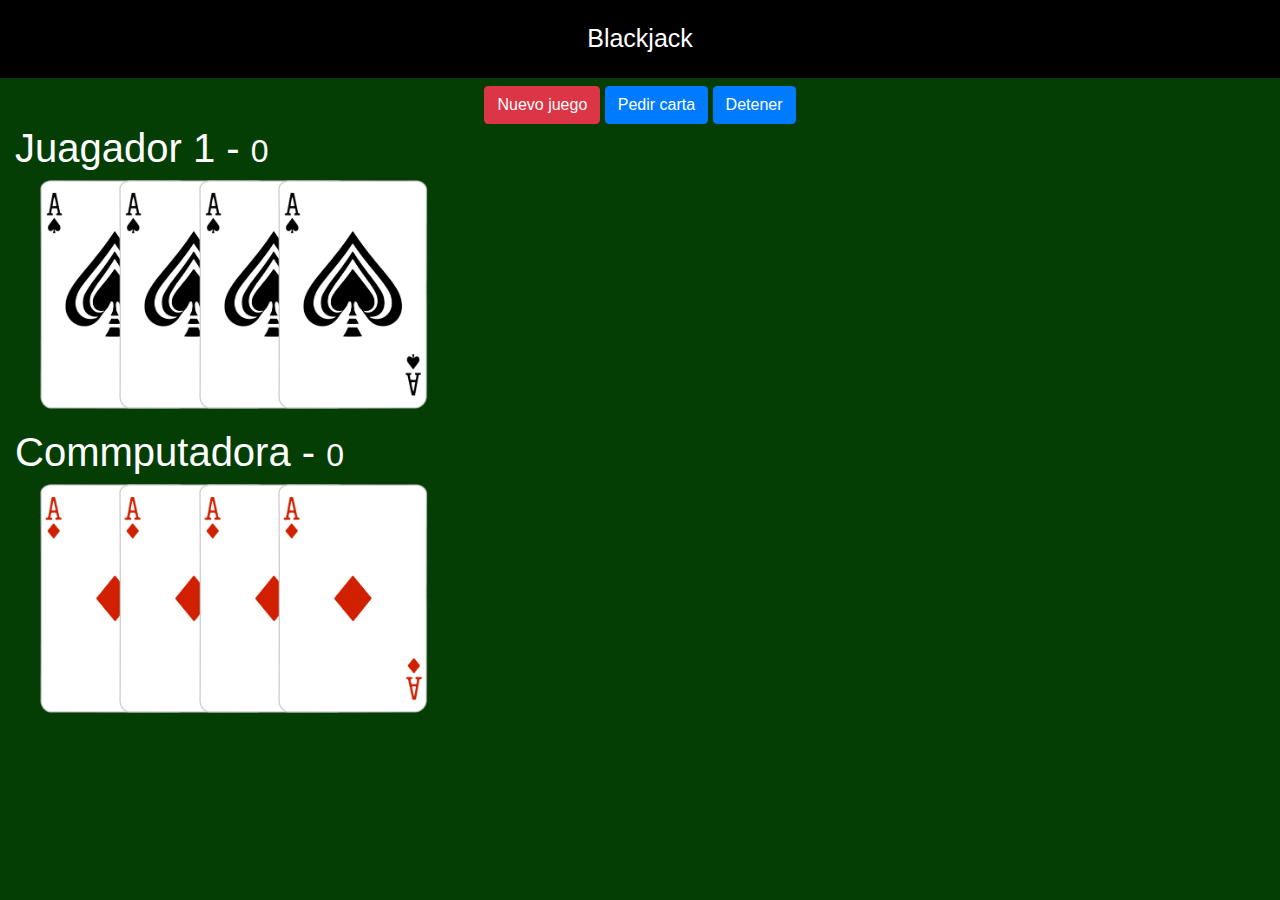
==== 0.2-Blackjack/index.html @ 06f51f06 "bj1" ====
<!DOCTYPE html>
<html lang="en">
<head>
    <meta charset="UTF-8">
    <meta name="viewport" content="width=device-width, initial-scale=1.0">
    <link rel="stylesheet" href="https://cdn.jsdelivr.net/npm/bootstrap@4.4.1/dist/css/bootstrap.min.css" integrity="sha384-Vkoo8x4CGsO3+Hhxv8T/Q5PaXtkKtu6ug5TOeNV6gBiFeWPGFN9MuhOf23Q9Ifjh" crossorigin="anonymous">
    <link rel="stylesheet" href="assets/css/style.css">
    <title>Blackjack</title>
</head>
<body>

    <header class="titulo"> Blackjack </header>

    <div class="row mt-2">
        <div class="col text-center">

        <button class="btn btn-danger"> Nuevo juego </button>
        <button class="btn btn-primary"> Pedir carta </button>
        <button class="btn btn-primary"> Detener </button>

        </div>
    </div>

    <div class="row container">
        <div class="col">

            <h1> Juagador 1 - <small> 0 </small> </h1>
            <div id="jugador-cartas">
                <img class="carta" src="assets/cartas/AS.png">
                <img class="carta" src="assets/cartas/AS.png">
                <img class="carta" src="assets/cartas/AS.png">
                <img class="carta" src="assets/cartas/AS.png">
            </div>

        </div>
    </div>


    <div class="row container mt-2">
        <div class="col">

            <h1> Commputadora - <small> 0 </small> </h1>
            <div id="computadora-cartas">
                <img class="carta" src="assets/cartas/AD.png">
                <img class="carta" src="assets/cartas/AD.png">
                <img class="carta" src="assets/cartas/AD.png">
                <img class="carta" src="assets/cartas/AD.png">
            </div>

        </div>
    </div>





    

    <script src="assets/js/juego.js"></script>

</body>
</html>
---- 0.2-Blackjack/assets/css/style.css ----
html, body {
    margin: 0px;
    background-color: rgb(4, 62, 4);
    color: white;
}
.titulo {
    text-align: center;
    background-color: black;
    color: white;
    padding: 20px;
    font-size: 25px;
}

.carta {
    position: relative;
    width: 150px;
    left: 100px;
    margin-left: -75px;

}

#computadora-cartas, #jugador-cartas {
    height: 240px;
}
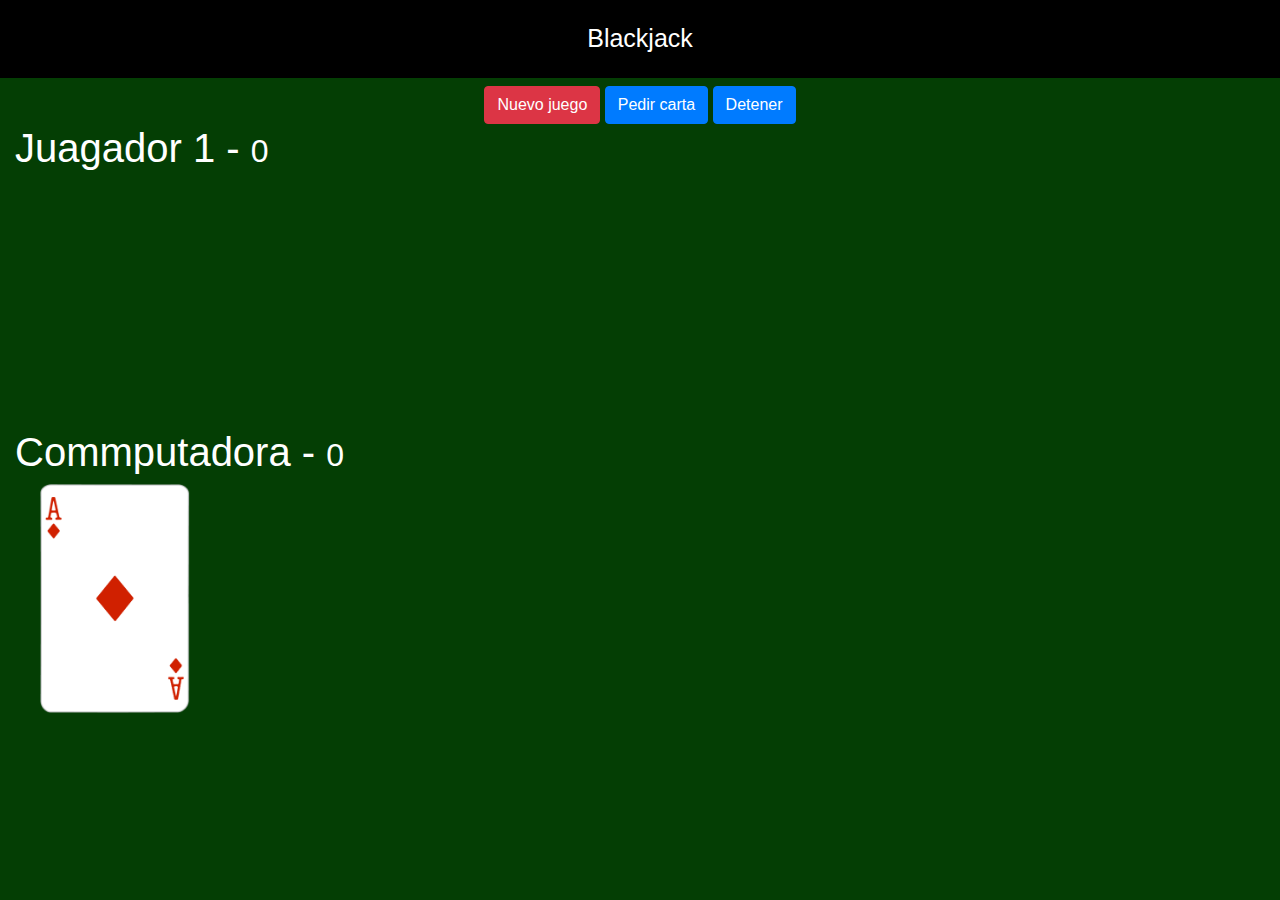
==== commit eeb65adb: "eventocarta" ====
--- a/0.2-Blackjack/index.html
+++ b/0.2-Blackjack/index.html
@@ -12,11 +12,11 @@
     <header class="titulo"> Blackjack </header>
 
     <div class="row mt-2">
-        <div class="col text-center">
+        <div id="divBotones" class="col text-center">
 
-        <button class="btn btn-danger"> Nuevo juego </button>
-        <button class="btn btn-primary"> Pedir carta </button>
-        <button class="btn btn-primary"> Detener </button>
+        <button id="btnNuevo" class="btn btn-danger"> Nuevo juego </button>
+        <button id="btnPedir" class="btn btn-primary"> Pedir carta </button>
+        <button id="btnDetener" class="btn btn-primary"> Detener </button>
 
         </div>
     </div>
@@ -26,10 +26,7 @@
 
             <h1> Juagador 1 - <small> 0 </small> </h1>
             <div id="jugador-cartas">
-                <img class="carta" src="assets/cartas/AS.png">
-                <img class="carta" src="assets/cartas/AS.png">
-                <img class="carta" src="assets/cartas/AS.png">
-                <img class="carta" src="assets/cartas/AS.png">
+                <!-- <img class="carta" src="assets/cartas/AS.png"> -->
             </div>
 
         </div>
@@ -42,9 +39,6 @@
             <h1> Commputadora - <small> 0 </small> </h1>
             <div id="computadora-cartas">
                 <img class="carta" src="assets/cartas/AD.png">
-                <img class="carta" src="assets/cartas/AD.png">
-                <img class="carta" src="assets/cartas/AD.png">
-                <img class="carta" src="assets/cartas/AD.png">
             </div>
 
         </div>
@@ -55,7 +49,7 @@
 
 
     
-
+    <script src="assets/js/underscore-min.js"></script>
     <script src="assets/js/juego.js"></script>
 
 </body>
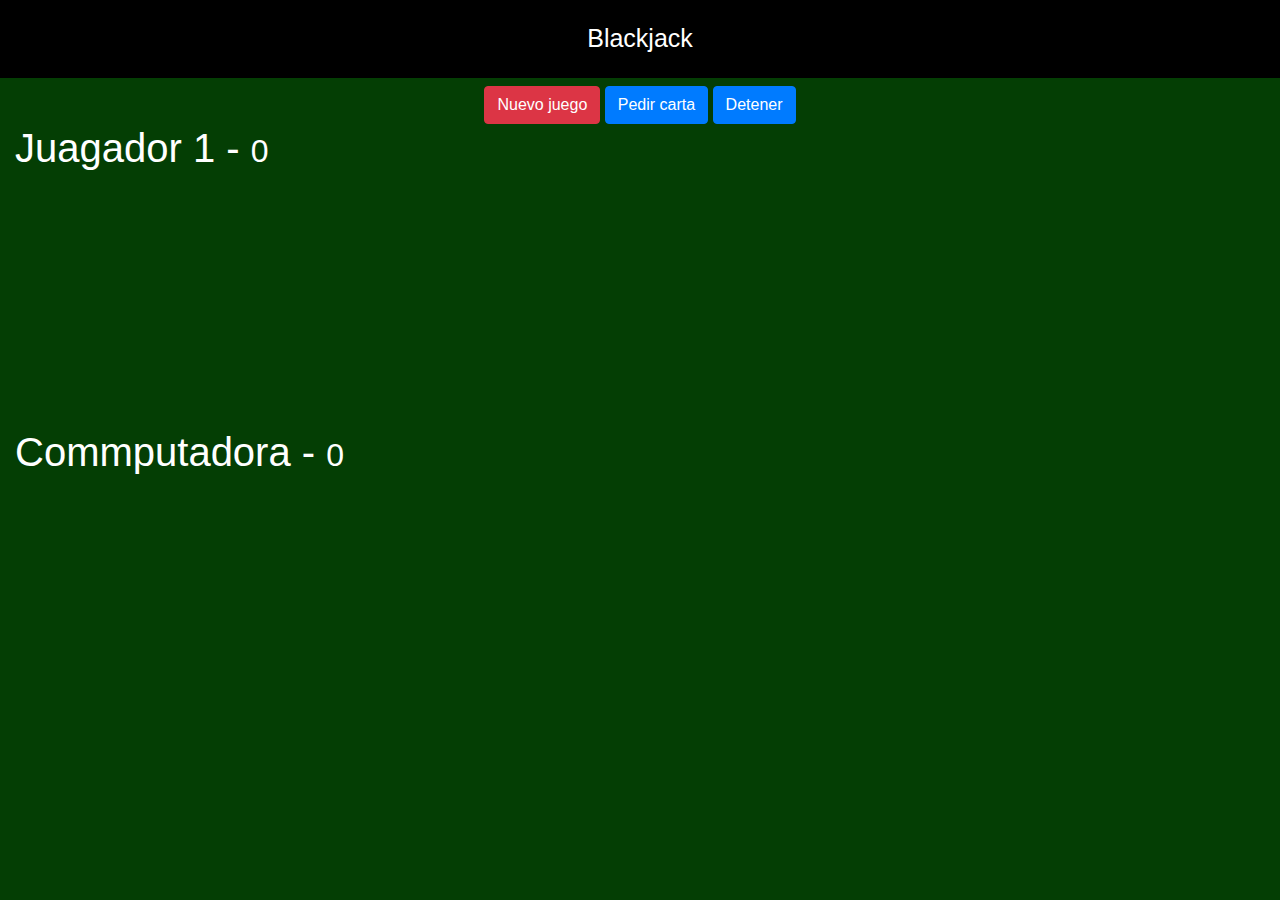
==== commit 4cc4f1d6: "juegoUno" ====
--- a/0.2-Blackjack/index.html
+++ b/0.2-Blackjack/index.html
@@ -38,7 +38,7 @@
 
             <h1> Commputadora - <small> 0 </small> </h1>
             <div id="computadora-cartas">
-                <img class="carta" src="assets/cartas/AD.png">
+                <!-- <img class="carta" src="assets/cartas/AD.png"> -->
             </div>
 
         </div>
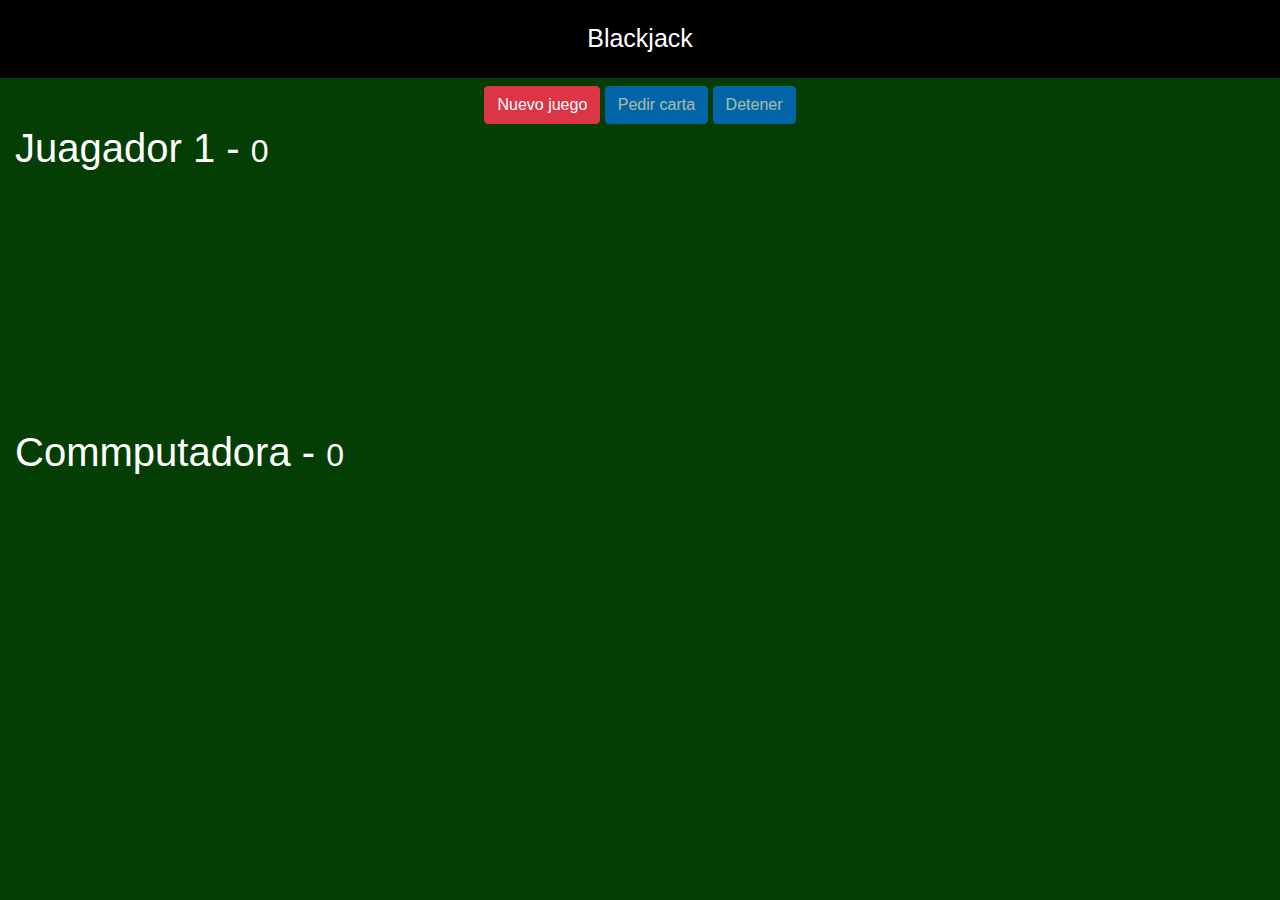
==== commit 5755d013: "optimizaciones" ====
--- a/0.2-Blackjack/index.html
+++ b/0.2-Blackjack/index.html
@@ -15,8 +15,8 @@
         <div id="divBotones" class="col text-center">
 
         <button id="btnNuevo" class="btn btn-danger"> Nuevo juego </button>
-        <button id="btnPedir" class="btn btn-primary"> Pedir carta </button>
-        <button id="btnDetener" class="btn btn-primary"> Detener </button>
+        <button id="btnPedir" disabled="true" class="btn btn-primary"> Pedir carta </button>
+        <button id="btnDetener" disabled="true" class="btn btn-primary"> Detener </button>
 
         </div>
     </div>
@@ -25,7 +25,7 @@
         <div class="col">
 
             <h1> Juagador 1 - <small> 0 </small> </h1>
-            <div id="jugador-cartas">
+            <div id="jugador-cartas" class="divCartas">
                 <!-- <img class="carta" src="assets/cartas/AS.png"> -->
             </div>
 
@@ -37,7 +37,7 @@
         <div class="col">
 
             <h1> Commputadora - <small> 0 </small> </h1>
-            <div id="computadora-cartas">
+            <div id="computadora-cartas" class="divCartas">
                 <!-- <img class="carta" src="assets/cartas/AD.png"> -->
             </div>
 
@@ -51,6 +51,13 @@
     
     <script src="assets/js/underscore-min.js"></script>
     <script src="assets/js/juego.js"></script>
+    <script>
 
+        console.log(miModulo);
+
+        document.querySelector('#btnNuevo').addEventListener('click', ()=>{
+        miModulo.nuevoJuego();
+        });
+    </script>
 </body>
 </html>